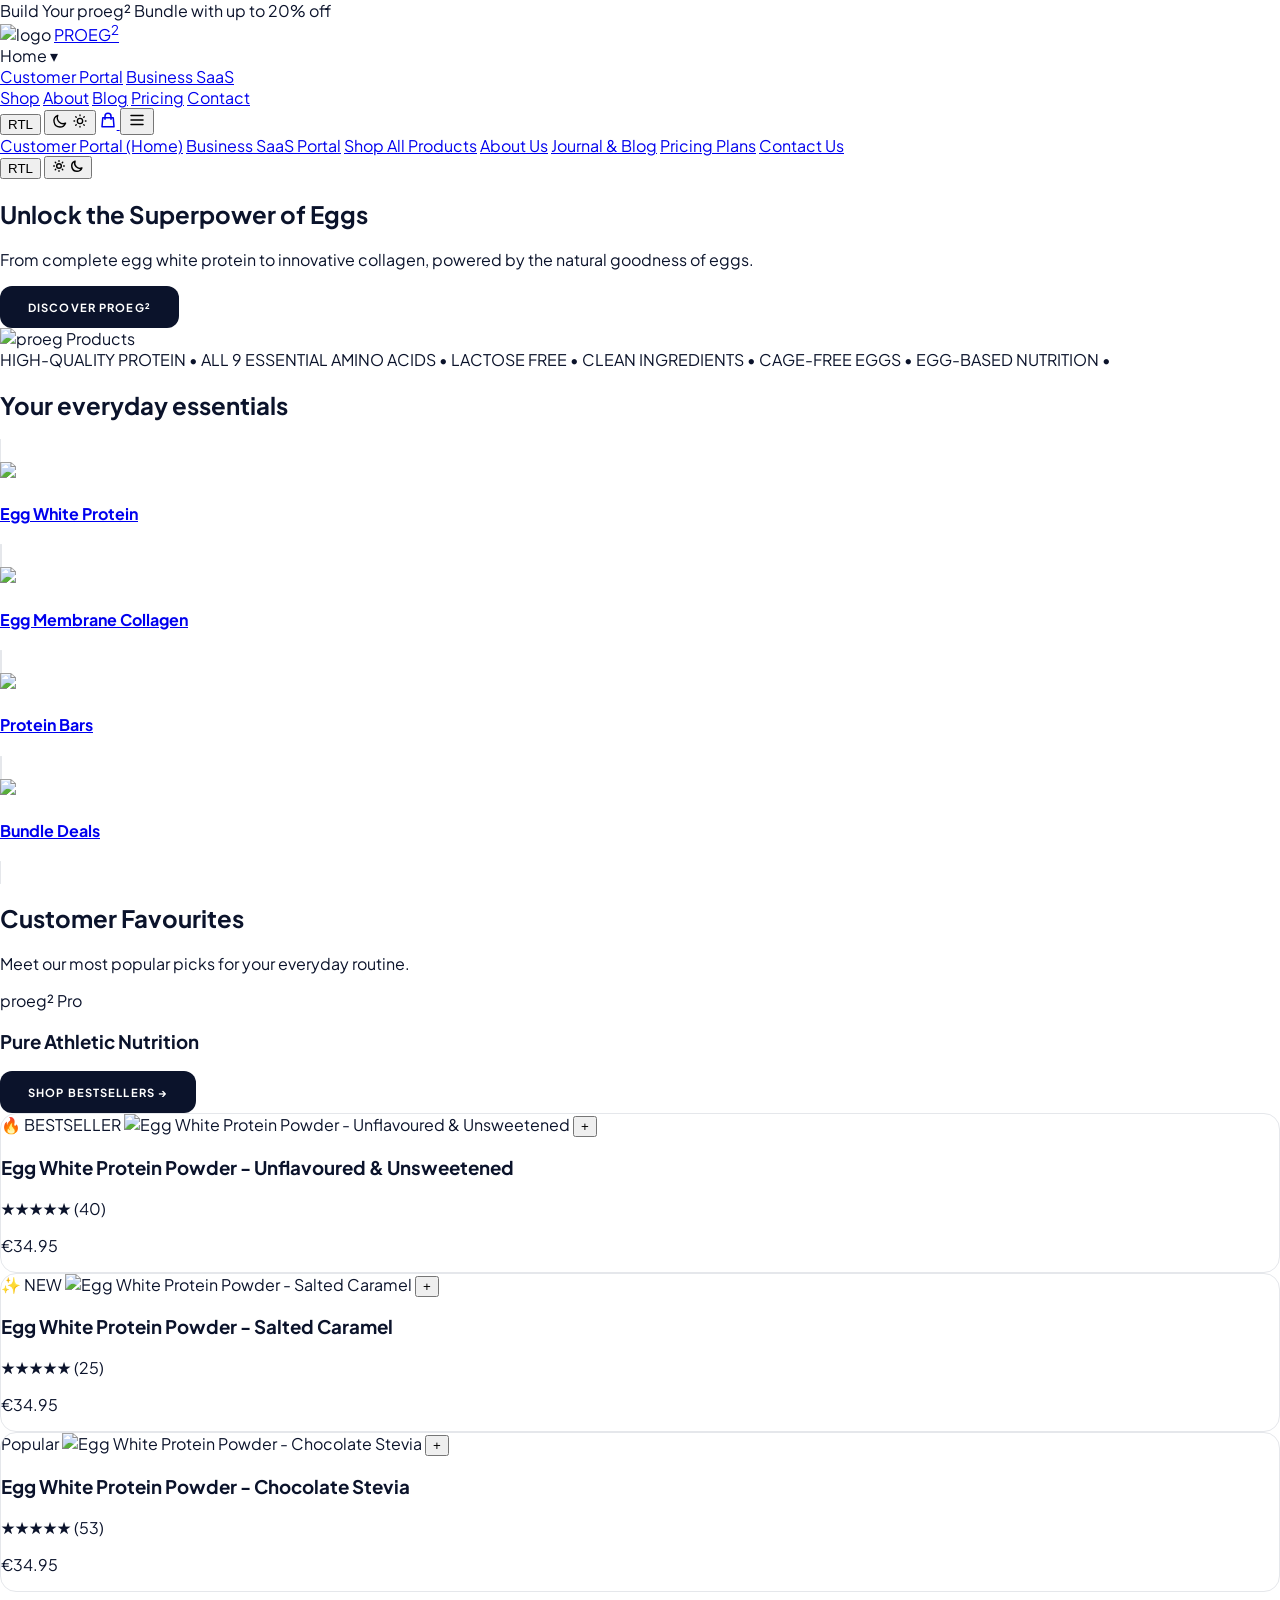
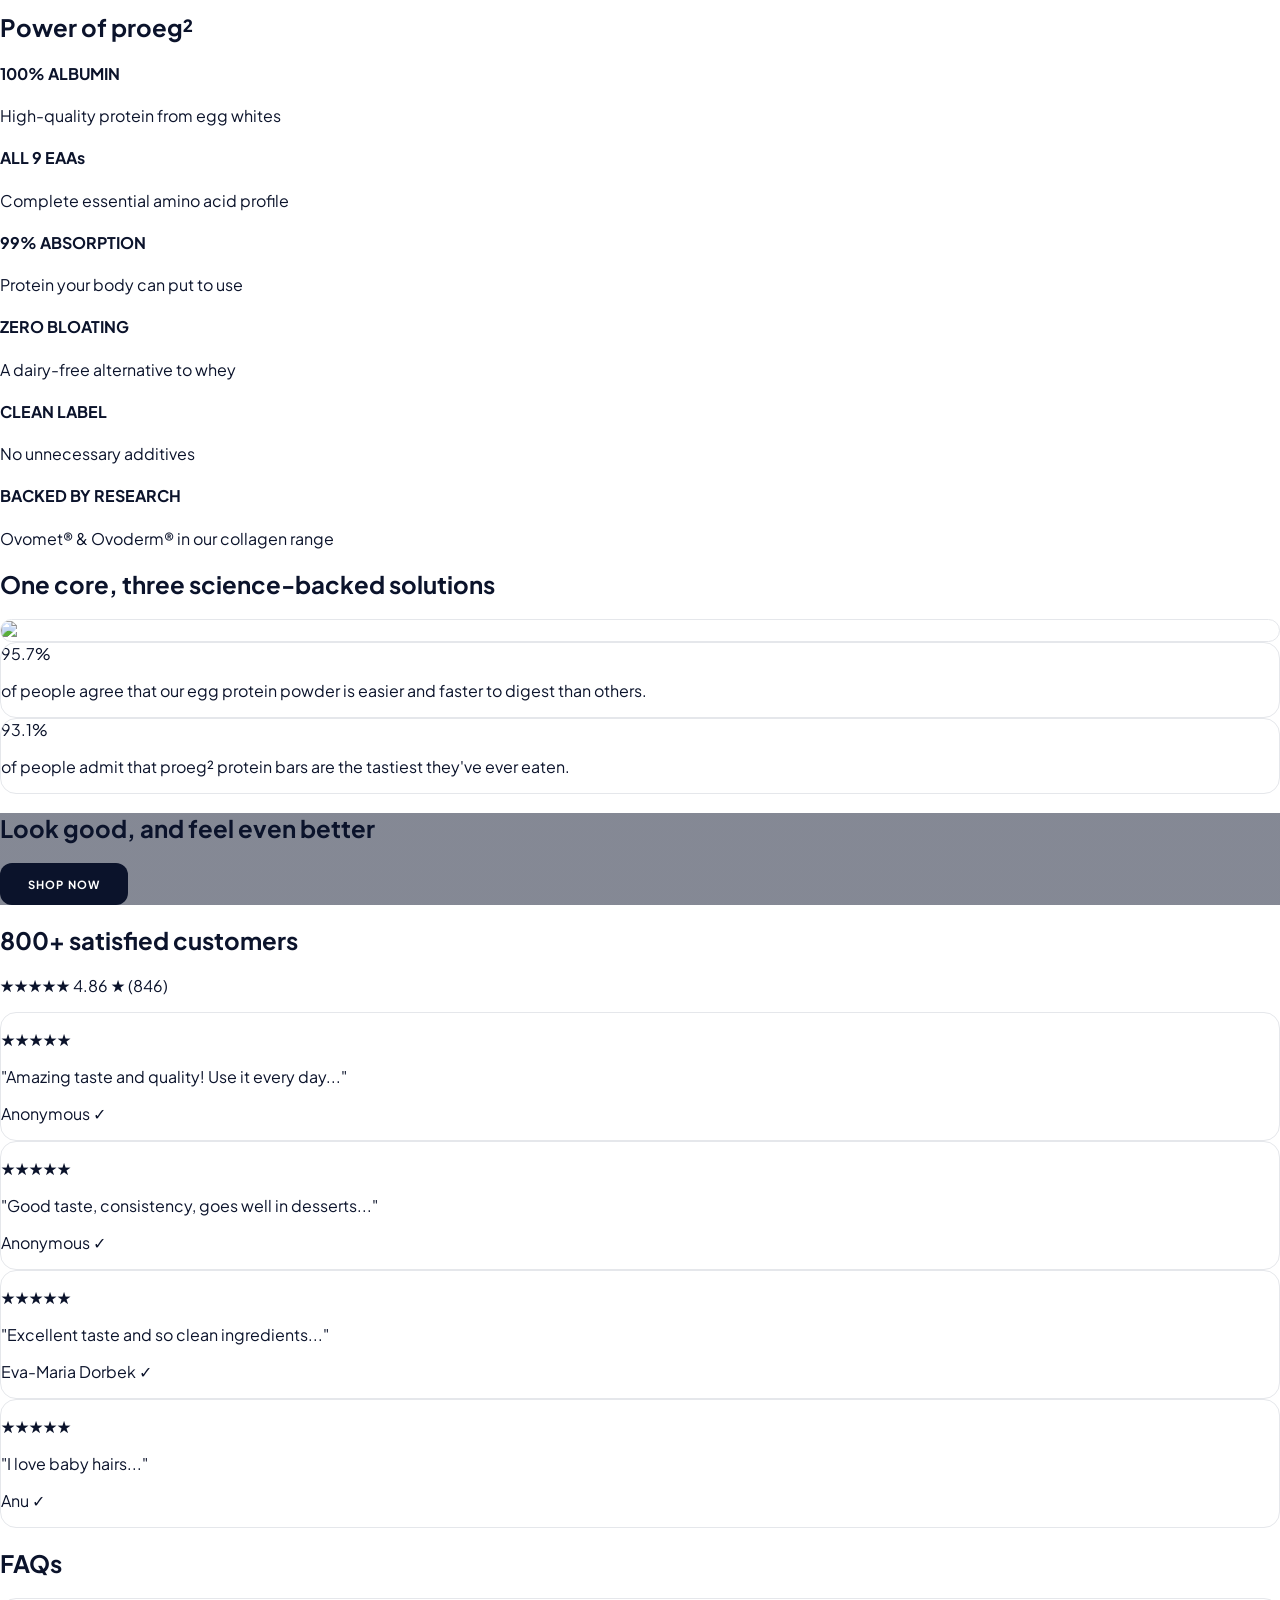
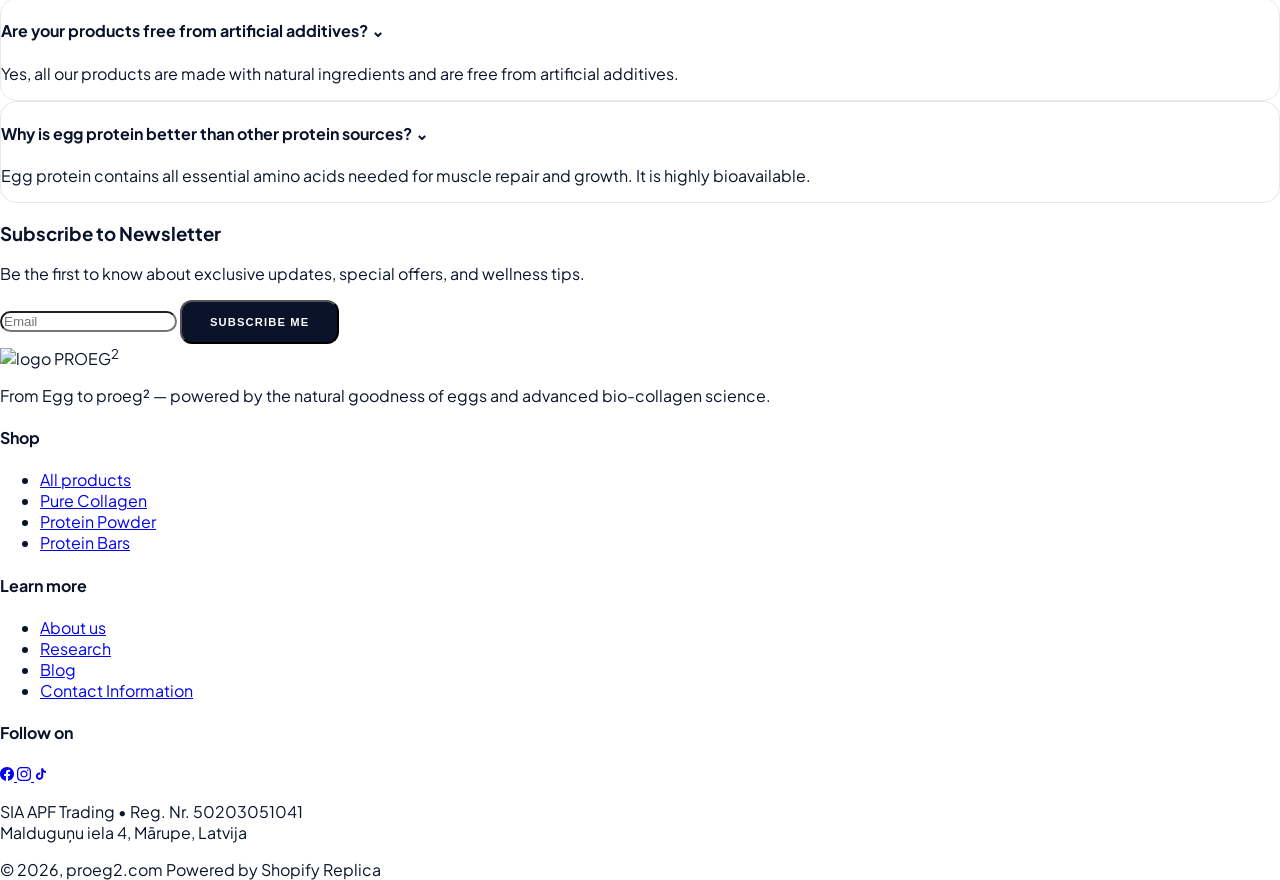
==== index.html @ e69da28b "first commit" ====
<!DOCTYPE html>
<html lang="en">
<head>
  <meta charset="UTF-8">
  <meta name="viewport" content="width=device-width, initial-scale=1.0">
  <title>Egg Membrane Collagen, Egg White Protein – PROEG2.com</title>
  <link rel="shortcut icon" href="https://encrypted-tbn0.gstatic.com/images?q=tbn:ANd9GcRHrYv7bQadLSGQkjXOU1Zk5vYmwK1VUJNSmIiHhdRuMA&s=10" type="image/x-icon">
  <script src="https://cdn.tailwindcss.com"></script>
  <script>tailwind.config = { darkMode: 'class' }</script>
  <link rel="stylesheet" href="css/style.css">
</head>
<body class="pt-[115px]">
  <script src="js/db.js"></script>
  <script src="js/layout.js"></script>

  <!-- Section 1: Hero Banner -->
  <section class="bg-[#FDF6F0] dark:bg-[#111827] py-40 px-6 border-b border-slate-200 dark:border-slate-800 bg-[url('./banner.webp')] bg-cover bg-center bg-no-repeat rounded-2xl shadow-lg my-4 mx-4">
    <div class="max-w-7xl mx-auto grid grid-cols-1 lg:grid-cols-12 gap-12 items-center">
      <div class="lg:col-span-6 space-y-6 text-left backdrop-blur-xl bg-white/40 dark:bg-black/80 border border-white/20 dark:border-white/10 p-8 rounded-2xl shadow-2xl">
  <h1 class="text-4xl sm:text-6xl font-black uppercase tracking-tight text-[#0B132B] dark:text-white leading-[1.05]">Unlock the Superpower of Eggs</h1>
  <p class="text-slate-700 dark:text-slate-300 text-sm sm:text-base uppercase tracking-wider">From complete egg white protein to innovative collagen, powered by the natural goodness of eggs.</p>
  <div><a href="products.html" class="proeg-btn">Discover PROEG²</a></div>
</div>
      <div class="lg:col-span-6 flex justify-center">
        <div class="relative w-full max-w-lg aspect-[4/3] bg-gradient-to-tr from-blue-100 to-indigo-50 dark:from-slate-800 dark:to-slate-900 rounded-2xl flex items-center justify-center p-6 shadow-inner">
          <img src="https://images.prismic.io/super-coffee/7920a6ad-6b7e-43cd-9b98-712ddd0dc2cd_sc-coffee-with-protein.jpg?auto=compress,format" alt="proeg Products" class="w-full h-full object-contain drop-shadow-2xl rounded-xl">
        </div>
      </div>
    </div>
  </section>

  <!-- Section 2: Marquee Ticker -->
  <div class="bg-[#0B132B] text-white py-3 overflow-hidden whitespace-nowrap text-[0.65rem] font-extrabold uppercase tracking-[0.2em] border-y border-slate-800">
    <div class="inline-block animate-marquee">
      HIGH-QUALITY PROTEIN &bull; ALL 9 ESSENTIAL AMINO ACIDS &bull; LACTOSE FREE &bull; CLEAN INGREDIENTS &bull; CAGE-FREE EGGS &bull; EGG-BASED NUTRITION &bull;
    </div>
  </div>

  <!-- Section 3: Everyday Essentials Categories -->
 <section class="py-20 px-6 max-w-7xl mx-auto">
  <h2 class="text-3xl font-black uppercase tracking-tight text-[#0B132B] dark:text-white mb-10 text-center sm:text-left">Your everyday essentials</h2>
  <div class="grid grid-cols-2 md:grid-cols-4 gap-6">
    <!-- Filter by Goal: Muscle Health -->
    <a href="products.html?goal=Muscle%20Health" class="group proeg-card p-6 text-center space-y-4">
      <div class="aspect-square bg-slate-50 dark:bg-slate-900 flex items-center justify-center overflow-hidden rounded-xl"><img src="https://images.pexels.com/photos/16848573/pexels-photo-16848573.jpeg" class="w-full h-full object-cover rounded-xl group-hover:scale-105 transition-transform"></div>
      <h4 class="font-bold text-xs uppercase text-[#0B132B] dark:text-white">Egg White Protein</h4>
    </a>
    
    <!-- Filter by Goal: Joint Support -->
    <a href="products.html?goal=Joint%20Support" class="group proeg-card p-6 text-center space-y-4">
      <div class="aspect-square bg-slate-50 dark:bg-slate-900 flex items-center justify-center overflow-hidden rounded-xl"><img src="https://images.pexels.com/photos/14832252/pexels-photo-14832252.jpeg" class="w-full h-full object-cover rounded-xl group-hover:scale-105 transition-transform"></div>
      <h4 class="font-bold text-xs uppercase text-[#0B132B] dark:text-white">Egg Membrane Collagen</h4>
    </a>
    
    <!-- Filter by Goal: Snacking -->
    <a href="products.html?goal=Snacking" class="group proeg-card p-6 text-center space-y-4">
      <div class="aspect-square bg-slate-50 dark:bg-slate-900 flex items-center justify-center overflow-hidden rounded-xl"><img src="https://images.pexels.com/photos/6208140/pexels-photo-6208140.jpeg" class="w-full h-full object-cover rounded-xl group-hover:scale-105 transition-transform"></div>
      <h4 class="font-bold text-xs uppercase text-[#0B132B] dark:text-white">Protein Bars</h4>
    </a>
    
    <!-- Filter by Category or Bundle -->
    <a href="products.html?goal=Starter%20Kit" class="group proeg-card p-6 text-center space-y-4">
      <div class="aspect-square bg-slate-50 dark:bg-slate-900 flex items-center justify-center overflow-hidden rounded-xl"><img src="https://media.istockphoto.com/id/1473241223/photo/set-of-protein-bar-shake-and-powder.jpg?s=612x612&w=0&k=20&c=qjbICz2SGQsIj_qTBU_Fx8Vcv3Jej9tPJ6ze2FSiCrc=" class="w-full h-full object-cover rounded-xl group-hover:scale-105 transition-transform"></div>
      <h4 class="font-bold text-xs uppercase text-[#0B132B] dark:text-white">Bundle Deals</h4>
    </a>
  </div>
</section>

  <!-- Section 4: Customer Favourites Bestsellers Grid -->
  <section class="py-16 px-6 max-w-7xl mx-auto">
    <div class="text-center space-y-2 mb-10">
      <h2 class="text-3xl sm:text-4xl font-black uppercase text-[#0B132B] dark:text-white">Customer Favourites</h2>
      <p class="text-xs uppercase tracking-widest text-slate-500">Meet our most popular picks for your everyday routine.</p>
    </div>
    <div class="grid grid-cols-1 lg:grid-cols-4 gap-6 items-center">
      <div class="relative bg-[#1C2541] text-white p-8 h-full flex flex-col justify-between overflow-hidden min-h-[400px] rounded-2xl shadow-lg">
        <div class="absolute inset-0 opacity-40 bg-cover bg-center rounded-2xl" style="background-image: url('https://images.unsplash.com/photo-1534438327276-14e5300c3a48?auto=format&fit=crop&q=80&w=800');"></div>
        <div class="relative z-10 space-y-4">
          <span class="text-xs font-bold uppercase tracking-widest text-[#E63946]">proeg² Pro</span>
          <h3 class="text-2xl font-black uppercase">Pure Athletic Nutrition</h3>
        </div>
        <div class="relative z-10 pt-8"><a href="products.html" class="proeg-btn bg-white text-[#0B132B]">Shop Bestsellers →</a></div>
      </div>
      <div class="lg:col-span-3 grid grid-cols-1 sm:grid-cols-3 gap-6" id="homeProductsGrid"></div>
    </div>
  </section>

  <!-- Section 5: Power of proeg² Core Benefits -->
  <section class="bg-[#0B132B] text-white py-24 px-6 text-center">
    <div class="max-w-6xl mx-auto space-y-16">
      <h2 class="text-3xl sm:text-5xl font-black uppercase tracking-tight">Power of proeg&sup2;</h2>
      <div class="grid grid-cols-1 md:grid-cols-3 gap-12 text-center text-xs uppercase tracking-wider">
        <div class="space-y-3"><h4 class="font-bold text-sm text-[#E63946]">100% ALBUMIN</h4><p class="text-slate-400">High-quality protein from egg whites</p></div>
        <div class="space-y-3"><h4 class="font-bold text-sm text-[#E63946]">ALL 9 EAAs</h4><p class="text-slate-400">Complete essential amino acid profile</p></div>
        <div class="space-y-3"><h4 class="font-bold text-sm text-[#E63946]">99% ABSORPTION</h4><p class="text-slate-400">Protein your body can put to use</p></div>
        <div class="space-y-3"><h4 class="font-bold text-sm text-[#E63946]">ZERO BLOATING</h4><p class="text-slate-400">A dairy-free alternative to whey</p></div>
        <div class="space-y-3"><h4 class="font-bold text-sm text-[#E63946]">CLEAN LABEL</h4><p class="text-slate-400">No unnecessary additives</p></div>
        <div class="space-y-3"><h4 class="font-bold text-sm text-[#E63946]">BACKED BY RESEARCH</h4><p class="text-slate-400">Ovomet® & Ovoderm® in our collagen range</p></div>
      </div>
    </div>
  </section>

  <!-- Section 6: Science-Backed Solutions Grid -->
  <section class="py-20 px-6 max-w-7xl mx-auto">
    <h2 class="text-3xl font-black uppercase text-[#0B132B] dark:text-white mb-12 text-center">One core, three science-backed solutions</h2>
    <div class="grid grid-cols-1 md:grid-cols-2 lg:grid-cols-3 gap-6">
      <div class="proeg-card p-8 flex flex-col justify-between aspect-square rounded-2xl"><img src="https://images.unsplash.com/photo-1531545514256-b1400bc00f31?auto=format&fit=crop&q=80&w=600" class="w-full h-full object-cover rounded-xl"></div>
      <div class="proeg-card p-8 flex flex-col justify-center space-y-4 aspect-square rounded-2xl"><span class="text-4xl sm:text-5xl font-black text-[#0B132B] dark:text-white">95.7%</span><p class="text-xs uppercase font-bold text-slate-600 dark:text-slate-300">of people agree that our egg protein powder is easier and faster to digest than others.</p></div>
      <div class="proeg-card p-8 flex flex-col justify-center space-y-4 aspect-square rounded-2xl"><span class="text-4xl sm:text-5xl font-black text-[#0B132B] dark:text-white">93.1%</span><p class="text-xs uppercase font-bold text-slate-600 dark:text-slate-300">of people admit that proeg² protein bars are the tastiest they've ever eaten.</p></div>
    </div>
  </section>

  <!-- Section 7: Lifestyle Banner -->
  <section class="relative py-32 px-6 text-center bg-cover bg-center text-white" style="background-image: linear-gradient(rgba(11,19,43,0.5), rgba(11,19,43,0.5)), url('https://images.unsplash.com/photo-1517838277536-f5f99be501cd?auto=format&fit=crop&q=80&w=1920');">
    <div class="max-w-3xl mx-auto space-y-6 relative z-10">
      <h2 class="text-4xl sm:text-6xl font-black uppercase tracking-tight">Look good, and feel even better</h2>
      <div><a href="products.html" class="proeg-btn bg-white text-[#0B132B]">Shop now</a></div>
    </div>
  </section>

  <!-- Section 8: Customer Reviews Carousel -->
  <section class="py-20 px-6 max-w-7xl mx-auto text-center space-y-8">
    <div class="space-y-2">
      <h2 class="text-3xl font-black uppercase text-[#0B132B] dark:text-white">800+ satisfied customers</h2>
      <p class="text-amber-500 font-bold text-sm">★★★★★ <span class="text-slate-700 dark:text-slate-300 text-xs font-bold">4.86 ★ (846)</span></p>
    </div>
    <div class="grid grid-cols-1 sm:grid-cols-4 gap-6 text-left">
      <div class="proeg-card p-6 space-y-3 rounded-2xl"><p class="text-amber-500 text-xs">★★★★★</p><p class="text-xs uppercase font-bold text-slate-800 dark:text-slate-200">"Amazing taste and quality! Use it every day..."</p><p class="text-[0.6rem] font-bold text-slate-500 uppercase">Anonymous ✓</p></div>
      <div class="proeg-card p-6 space-y-3 rounded-2xl"><p class="text-amber-500 text-xs">★★★★★</p><p class="text-xs uppercase font-bold text-slate-800 dark:text-slate-200">"Good taste, consistency, goes well in desserts..."</p><p class="text-[0.6rem] font-bold text-slate-500 uppercase">Anonymous ✓</p></div>
      <div class="proeg-card p-6 space-y-3 rounded-2xl"><p class="text-amber-500 text-xs">★★★★★</p><p class="text-xs uppercase font-bold text-slate-800 dark:text-slate-200">"Excellent taste and so clean ingredients..."</p><p class="text-[0.6rem] font-bold text-slate-500 uppercase">Eva-Maria Dorbek ✓</p></div>
      <div class="proeg-card p-6 space-y-3 rounded-2xl"><p class="text-amber-500 text-xs">★★★★★</p><p class="text-xs uppercase font-bold text-slate-800 dark:text-slate-200">"I love baby hairs..."</p><p class="text-[0.6rem] font-bold text-slate-500 uppercase">Anu ✓</p></div>
    </div>
  </section>

  <!-- Section 9: FAQ Accordion -->
  <section class="py-20 px-6 max-w-4xl mx-auto">
    <h2 class="text-4xl font-black uppercase text-center text-[#0B132B] dark:text-white mb-12">FAQs</h2>
    <div class="space-y-4">
      <div class="proeg-card p-6 cursor-pointer rounded-2xl" onclick="this.querySelector('.ans').classList.toggle('hidden')">
        <h4 class="font-bold text-sm uppercase flex justify-between text-[#0B132B] dark:text-white">Are your products free from artificial additives? <span>⌄</span></h4>
        <p class="ans hidden text-xs text-slate-600 dark:text-slate-300 mt-3 leading-relaxed">Yes, all our products are made with natural ingredients and are free from artificial additives.</p>
      </div>
      <div class="proeg-card p-6 cursor-pointer rounded-2xl" onclick="this.querySelector('.ans').classList.toggle('hidden')">
        <h4 class="font-bold text-sm uppercase flex justify-between text-[#0B132B] dark:text-white">Why is egg protein better than other protein sources? <span>⌄</span></h4>
        <p class="ans hidden text-xs text-slate-600 dark:text-slate-300 mt-3 leading-relaxed">Egg protein contains all essential amino acids needed for muscle repair and growth. It is highly bioavailable.</p>
      </div>
    </div>
  </section>

  <!-- Section 10: Newsletter -->
  <section class="bg-[#FDF6F0] dark:bg-slate-900 py-16 px-6 text-center border-t border-slate-200 dark:border-slate-800">
    <div class="max-w-xl mx-auto space-y-4">
      <h3 class="text-2xl font-black uppercase text-[#0B132B] dark:text-white">Subscribe to Newsletter</h3>
      <p class="text-xs uppercase tracking-wider text-slate-600 dark:text-slate-300">Be the first to know about exclusive updates, special offers, and wellness tips.</p>
      <form onsubmit="event.preventDefault(); alert('Subscribed successfully!');" class="flex gap-2 pt-2">
        <input type="email" placeholder="Email" required class="flex-1 p-3.5 border border-slate-300 dark:border-slate-700 text-xs uppercase bg-white dark:bg-slate-800 text-slate-900 dark:text-white outline-none rounded-xl">
        <button type="submit" class="proeg-btn">Subscribe me</button>
      </form>
    </div>
  </section>

  <script>
    document.addEventListener('DOMContentLoaded', () => {
      const grid = document.getElementById('homeProductsGrid');
      if (grid && window.proegDB) {
        grid.innerHTML = proegDB.products.slice(0, 3).map(p => `
          <div class="proeg-card p-6 flex flex-col justify-between space-y-4 shadow-sm hover:shadow-md transition-all rounded-2xl">
            <div class="aspect-square bg-slate-50 dark:bg-slate-900 overflow-hidden relative rounded-xl">
              <span class="absolute top-2 left-2 bg-[#0B132B] text-white text-[0.5rem] font-bold uppercase px-2.5 py-1 rounded-md">${p.badge}</span>
              <img src="${p.image}" alt="${p.name}" class="w-full h-full object-cover rounded-xl">
              <button onclick="proegDB.addToCart('${p.id}');" class="absolute bottom-2 right-2 w-8 h-8 bg-white dark:bg-slate-800 text-slate-900 dark:text-white border border-slate-300 dark:border-slate-700 rounded-full flex items-center justify-center font-bold text-sm shadow hover:bg-[#0B132B] hover:text-white transition-all">+</button>
            </div>
            <div class="space-y-1">
              <h3 class="font-bold text-xs uppercase text-[#0B132B] dark:text-white">${p.name}</h3>
              <p class="text-amber-500 text-xs">★★★★★ <span class="text-slate-500 text-[0.65rem]">(${p.reviews})</span></p>
              <p class="font-black text-sm pt-1 text-[#0B132B] dark:text-white">&euro;${p.price.toFixed(2)}</p>
            </div>
          </div>
        `).join('');
      }
    });
  </script>
</body>
</html>
---- css/style.css ----
@import url('https://fonts.googleapis.com/css2?family=Plus+Jakarta+Sans:wght@400;500;600;700;800&display=swap');

:root {
  --proeg-navy: #0B132B;
  --proeg-accent-red: #E63946;
  --proeg-bg: #FFFFFF;
}

body {
  font-family: 'Plus Jakarta Sans', sans-serif;
  background-color: var(--proeg-bg);
  color: var(--proeg-navy);
  margin: 0;
  padding: 0;
}

.dark body {
  background-color: #080C14;
  color: #F8F9FA;
}

@keyframes marquee {
  0% { transform: translateX(0%); }
  100% { transform: translateX(-50%); }
}

.animate-marquee {
  display: inline-block;
  white-space: nowrap;
  animation: marquee 30s linear infinite;
}

.proeg-card {
  background: #FFFFFF;
  border: 1px solid #E5E7EB;
  transition: all 0.3s ease;
  border-radius: 1rem;
  overflow: hidden;
}

.dark .proeg-card {
  background: #111827;
  border-color: #1F2937;
  color: #F8F9FA;
}

.proeg-card:hover {
  border-color: #0B132B;
  box-shadow: 0 12px 30px rgba(11, 19, 43, 0.08);
  transform: translateY(-2px);
}

.proeg-btn {
  display: inline-block;
  padding: 14px 28px;
  background: #0B132B;
  color: #FFFFFF;
  font-weight: 700;
  text-transform: uppercase;
  letter-spacing: 0.1em;
  font-size: 0.7rem;
  border-radius: 0.75rem;
  transition: all 0.3s ease;
  text-align: center;
  text-decoration: none;
}

.dark .proeg-btn {
  background: #FFFFFF;
  color: #0B132B;
}

.proeg-btn:hover {
  background: #E63946;
  color: #FFFFFF;
}

input, select, textarea {
  border-radius: 0.75rem !important;
}
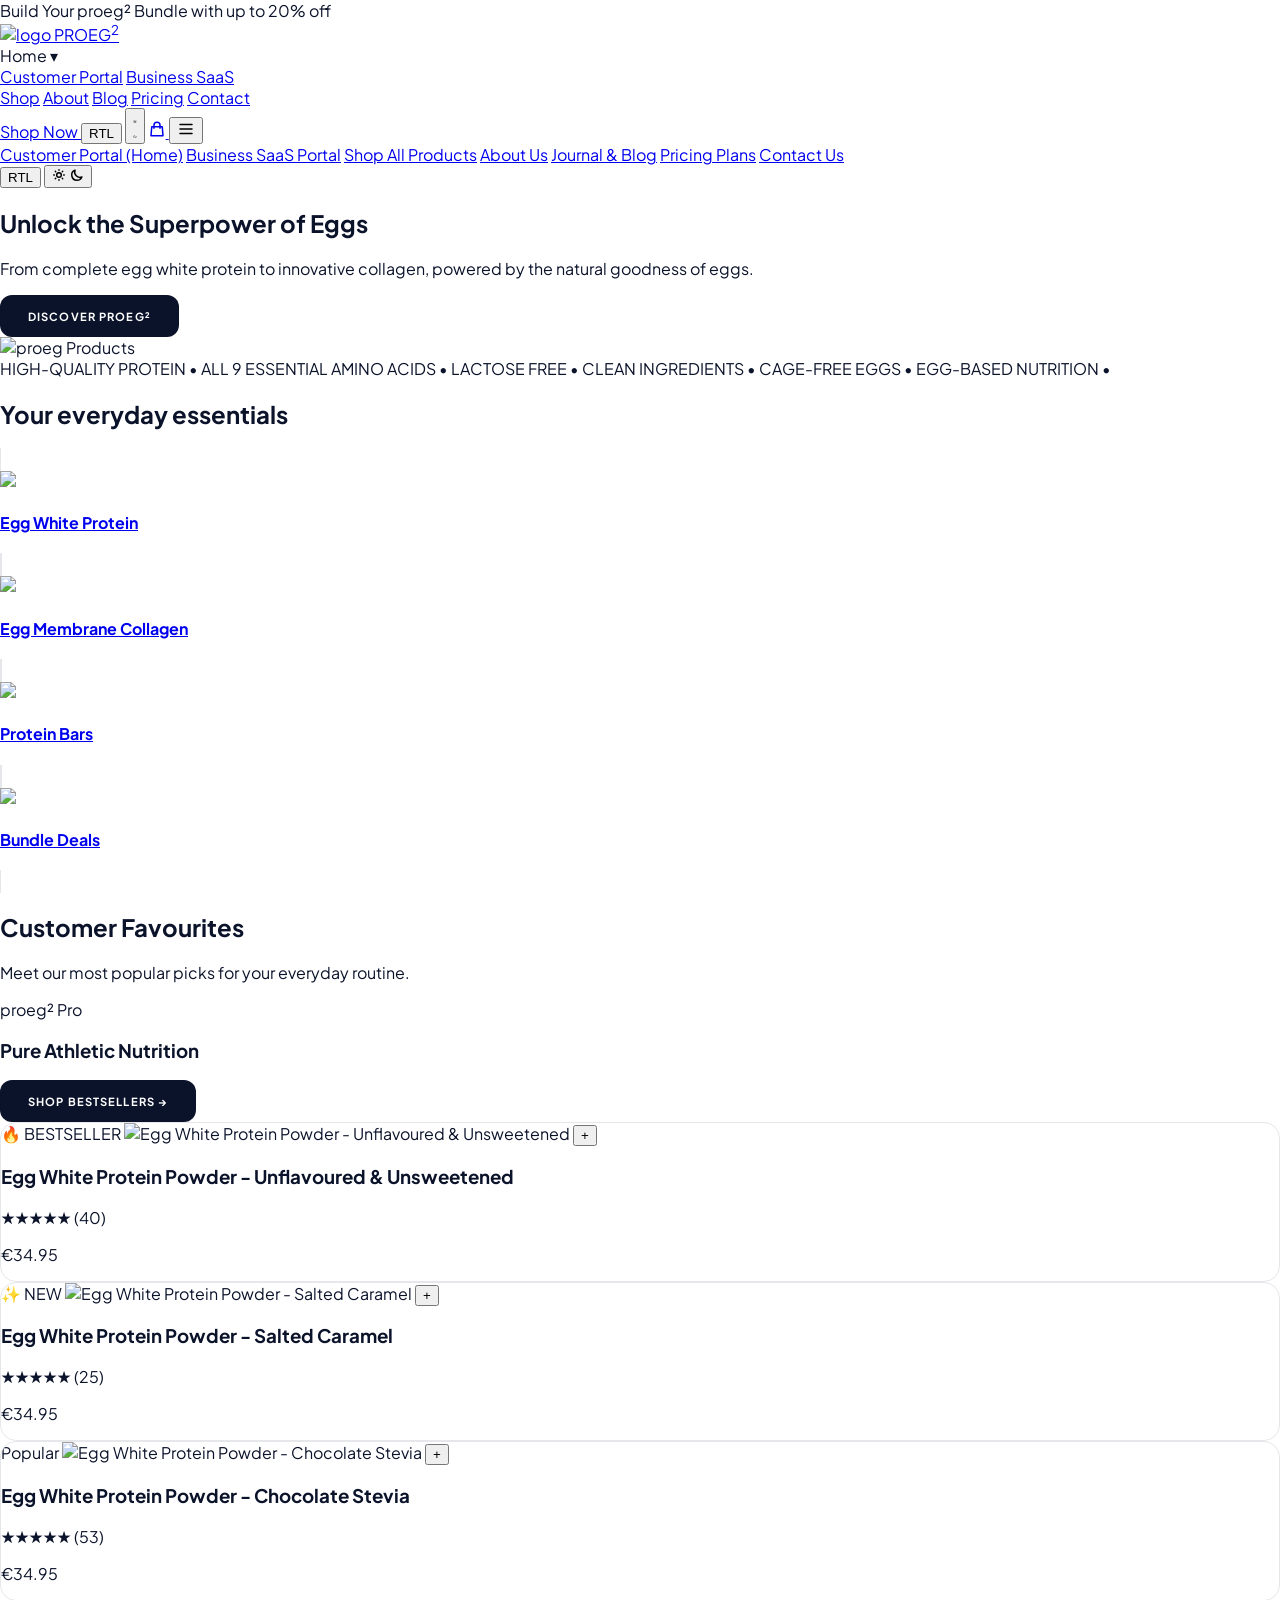
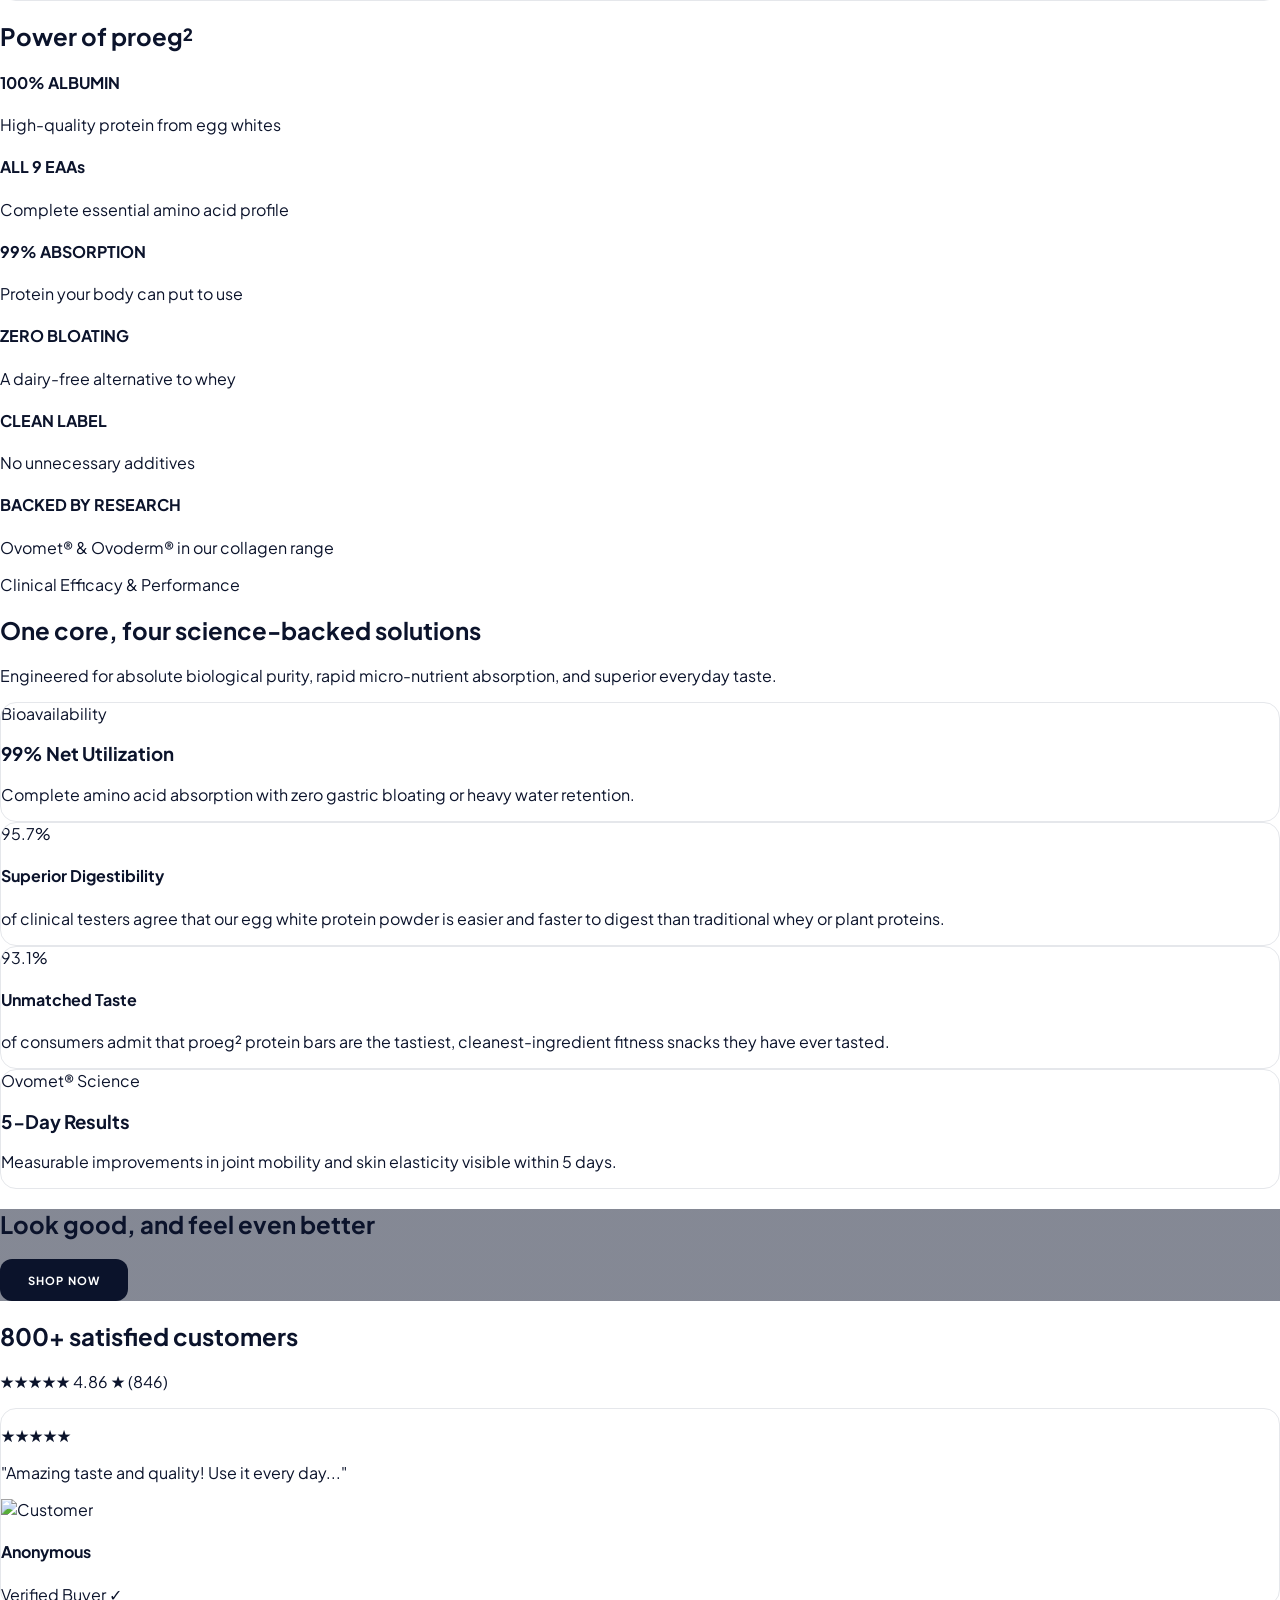
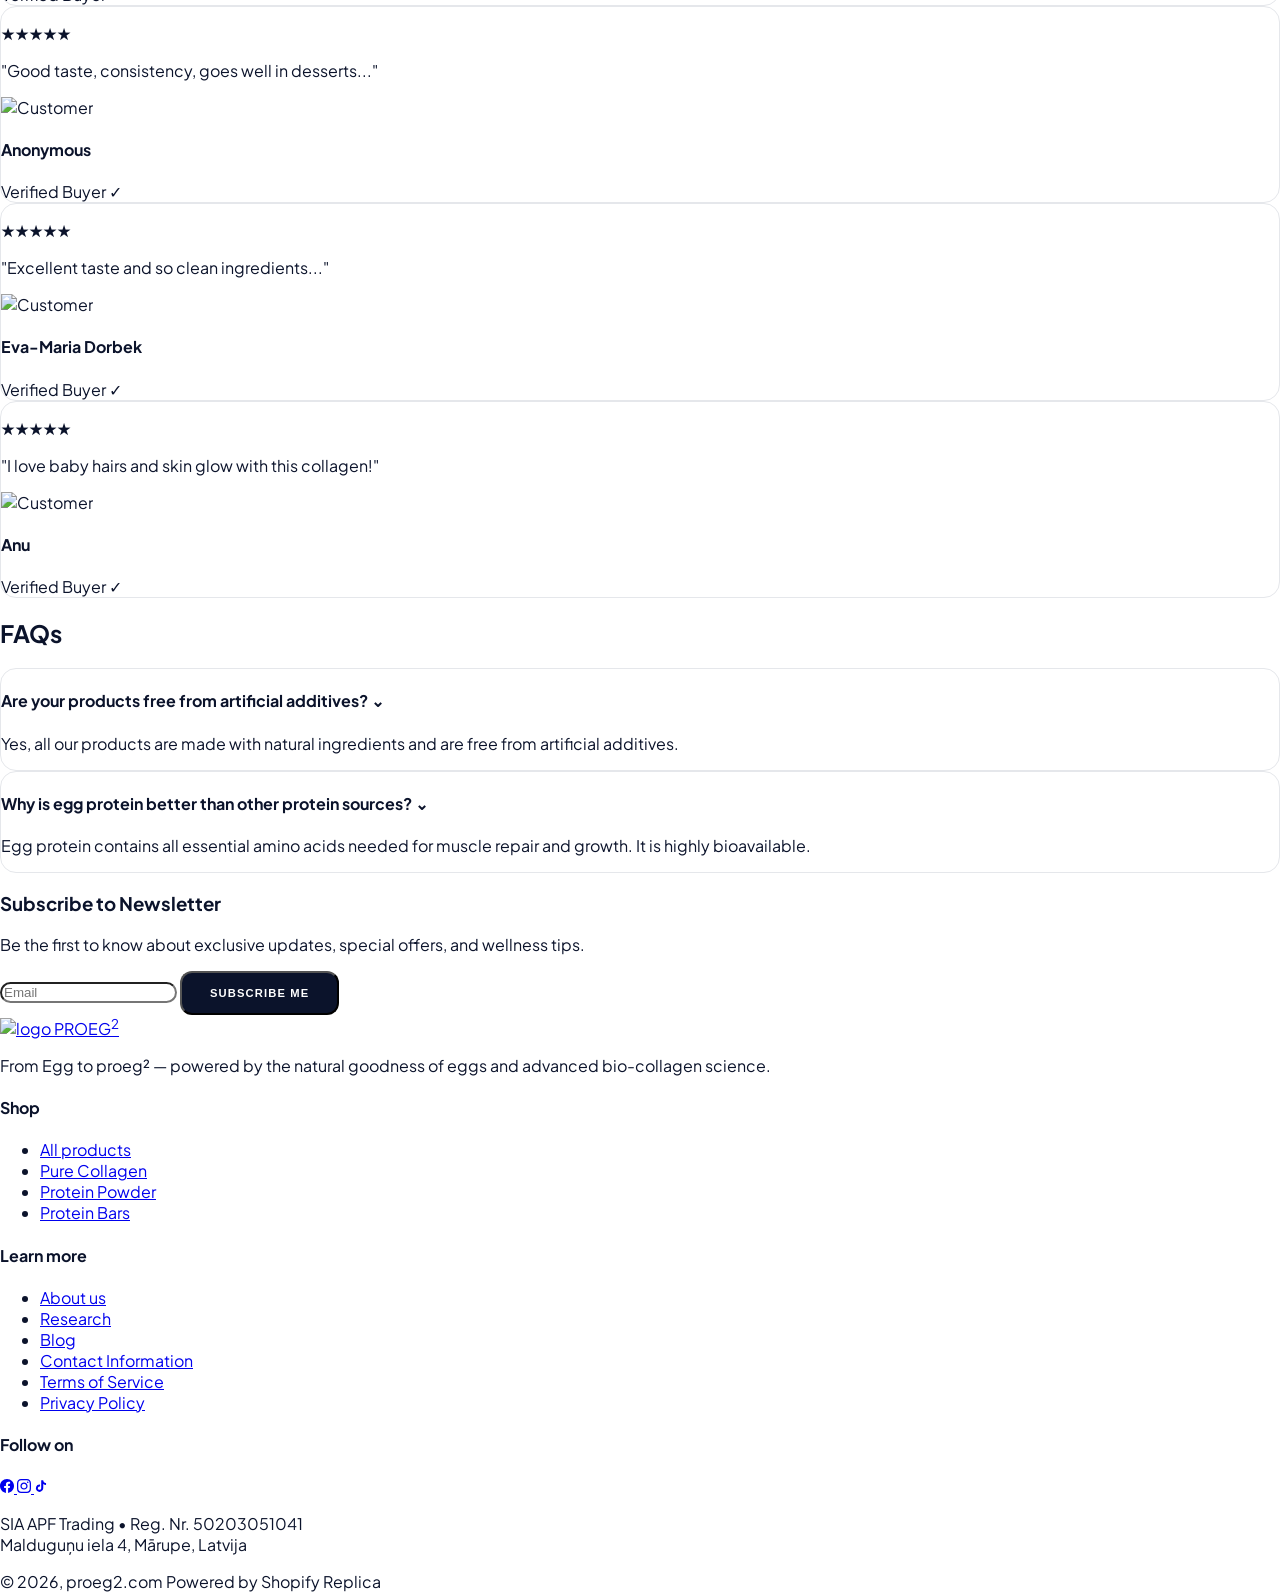
==== commit bed8b23e: "first commit" ====
--- a/index.html
+++ b/index.html
@@ -14,16 +14,16 @@
   <script src="js/layout.js"></script>
 
   <!-- Section 1: Hero Banner -->
-  <section class="bg-[#FDF6F0] dark:bg-[#111827] py-40 px-6 border-b border-slate-200 dark:border-slate-800 bg-[url('./banner.webp')] bg-cover bg-center bg-no-repeat rounded-2xl shadow-lg my-4 mx-4">
+  <section class="bg-[#FDF6F0] dark:bg-[#111827] py-40 px-6 border-b border-slate-200 dark:border-slate-800 bg-[url('https://images.unsplash.com/photo-1633509817627-5a29634475af?q=80&w=1159&auto=format&fit=crop&ixlib=rb-4.1.0&ixid=NHwxMjA3fDA%3D')] bg-cover bg-center bg-no-repeat rounded-2xl shadow-lg my-4 mx-4">
     <div class="max-w-7xl mx-auto grid grid-cols-1 lg:grid-cols-12 gap-12 items-center">
       <div class="lg:col-span-6 space-y-6 text-left backdrop-blur-xl bg-white/40 dark:bg-black/80 border border-white/20 dark:border-white/10 p-8 rounded-2xl shadow-2xl">
-  <h1 class="text-4xl sm:text-6xl font-black uppercase tracking-tight text-[#0B132B] dark:text-white leading-[1.05]">Unlock the Superpower of Eggs</h1>
-  <p class="text-slate-700 dark:text-slate-300 text-sm sm:text-base uppercase tracking-wider">From complete egg white protein to innovative collagen, powered by the natural goodness of eggs.</p>
-  <div><a href="products.html" class="proeg-btn">Discover PROEG²</a></div>
-</div>
+        <h1 class="text-2xl lg:text-4xl sm:text-2xl font-black uppercase tracking-tight text-[#0B132B] dark:text-white leading-[1.05]">Unlock the Superpower of Eggs</h1>
+        <p class="text-slate-700 dark:text-slate-300 text-sm sm:text-base uppercase tracking-wider">From complete egg white protein to innovative collagen, powered by the natural goodness of eggs.</p>
+        <div><a href="products.html" class="proeg-btn">Discover PROEG²</a></div>
+      </div>
       <div class="lg:col-span-6 flex justify-center">
-        <div class="relative w-full max-w-lg aspect-[4/3] bg-gradient-to-tr from-blue-100 to-indigo-50 dark:from-slate-800 dark:to-slate-900 rounded-2xl flex items-center justify-center p-6 shadow-inner">
-          <img src="https://images.prismic.io/super-coffee/7920a6ad-6b7e-43cd-9b98-712ddd0dc2cd_sc-coffee-with-protein.jpg?auto=compress,format" alt="proeg Products" class="w-full h-full object-contain drop-shadow-2xl rounded-xl">
+        <div class="relative w-full max-w-lg aspect-[4/3] bg-gradient-to-tr from-blue-950 to-indigo-50 dark:from-slate-600 dark:to-slate-900 rounded-2xl flex items-center justify-center p-6 shadow-inner">
+          <img src="https://images.prismic.io/super-coffee/7920a6ad-6b7e-43cd-9b98-712ddd0dc2cd_sc-coffee-with-protein.jpg?auto=compress,format" alt="proeg Products" class="w-full h-full object-contain drop-shadow-2xl rounded-2xl">
         </div>
       </div>
     </div>
@@ -37,34 +37,27 @@
   </div>
 
   <!-- Section 3: Everyday Essentials Categories -->
- <section class="py-20 px-6 max-w-7xl mx-auto">
-  <h2 class="text-3xl font-black uppercase tracking-tight text-[#0B132B] dark:text-white mb-10 text-center sm:text-left">Your everyday essentials</h2>
-  <div class="grid grid-cols-2 md:grid-cols-4 gap-6">
-    <!-- Filter by Goal: Muscle Health -->
-    <a href="products.html?goal=Muscle%20Health" class="group proeg-card p-6 text-center space-y-4">
-      <div class="aspect-square bg-slate-50 dark:bg-slate-900 flex items-center justify-center overflow-hidden rounded-xl"><img src="https://images.pexels.com/photos/16848573/pexels-photo-16848573.jpeg" class="w-full h-full object-cover rounded-xl group-hover:scale-105 transition-transform"></div>
-      <h4 class="font-bold text-xs uppercase text-[#0B132B] dark:text-white">Egg White Protein</h4>
-    </a>
-    
-    <!-- Filter by Goal: Joint Support -->
-    <a href="products.html?goal=Joint%20Support" class="group proeg-card p-6 text-center space-y-4">
-      <div class="aspect-square bg-slate-50 dark:bg-slate-900 flex items-center justify-center overflow-hidden rounded-xl"><img src="https://images.pexels.com/photos/14832252/pexels-photo-14832252.jpeg" class="w-full h-full object-cover rounded-xl group-hover:scale-105 transition-transform"></div>
-      <h4 class="font-bold text-xs uppercase text-[#0B132B] dark:text-white">Egg Membrane Collagen</h4>
-    </a>
-    
-    <!-- Filter by Goal: Snacking -->
-    <a href="products.html?goal=Snacking" class="group proeg-card p-6 text-center space-y-4">
-      <div class="aspect-square bg-slate-50 dark:bg-slate-900 flex items-center justify-center overflow-hidden rounded-xl"><img src="https://images.pexels.com/photos/6208140/pexels-photo-6208140.jpeg" class="w-full h-full object-cover rounded-xl group-hover:scale-105 transition-transform"></div>
-      <h4 class="font-bold text-xs uppercase text-[#0B132B] dark:text-white">Protein Bars</h4>
-    </a>
-    
-    <!-- Filter by Category or Bundle -->
-    <a href="products.html?goal=Starter%20Kit" class="group proeg-card p-6 text-center space-y-4">
-      <div class="aspect-square bg-slate-50 dark:bg-slate-900 flex items-center justify-center overflow-hidden rounded-xl"><img src="https://media.istockphoto.com/id/1473241223/photo/set-of-protein-bar-shake-and-powder.jpg?s=612x612&w=0&k=20&c=qjbICz2SGQsIj_qTBU_Fx8Vcv3Jej9tPJ6ze2FSiCrc=" class="w-full h-full object-cover rounded-xl group-hover:scale-105 transition-transform"></div>
-      <h4 class="font-bold text-xs uppercase text-[#0B132B] dark:text-white">Bundle Deals</h4>
-    </a>
-  </div>
-</section>
+  <section class="py-20 px-6 max-w-7xl mx-auto">
+    <h2 class="text-3xl font-black uppercase tracking-tight text-[#0B132B] dark:text-white mb-10 text-center sm:text-left">Your everyday essentials</h2>
+    <div class="grid grid-cols-2 md:grid-cols-4 gap-6">
+      <a href="products.html?goal=Muscle%20Health" class="group proeg-card p-6 text-center space-y-4">
+        <div class="aspect-square bg-slate-50 dark:bg-slate-900 flex items-center justify-center overflow-hidden rounded-xl"><img src="https://images.pexels.com/photos/16848573/pexels-photo-16848573.jpeg" class="w-full h-full object-cover rounded-xl group-hover:scale-105 transition-transform"></div>
+        <h4 class="font-bold text-xs uppercase text-[#0B132B] dark:text-white">Egg White Protein</h4>
+      </a>
+      <a href="products.html?goal=Joint%20Support" class="group proeg-card p-6 text-center space-y-4">
+        <div class="aspect-square bg-slate-50 dark:bg-slate-900 flex items-center justify-center overflow-hidden rounded-xl"><img src="https://images.pexels.com/photos/14832252/pexels-photo-14832252.jpeg" class="w-full h-full object-cover rounded-xl group-hover:scale-105 transition-transform"></div>
+        <h4 class="font-bold text-xs uppercase text-[#0B132B] dark:text-white">Egg Membrane Collagen</h4>
+      </a>
+      <a href="products.html?goal=Snacking" class="group proeg-card p-6 text-center space-y-4">
+        <div class="aspect-square bg-slate-50 dark:bg-slate-900 flex items-center justify-center overflow-hidden rounded-xl"><img src="https://images.pexels.com/photos/6208140/pexels-photo-6208140.jpeg" class="w-full h-full object-cover rounded-xl group-hover:scale-105 transition-transform"></div>
+        <h4 class="font-bold text-xs uppercase text-[#0B132B] dark:text-white">Protein Bars</h4>
+      </a>
+      <a href="products.html?goal=Starter%20Kit" class="group proeg-card p-6 text-center space-y-4">
+        <div class="aspect-square bg-slate-50 dark:bg-slate-900 flex items-center justify-center overflow-hidden rounded-xl"><img src="https://media.istockphoto.com/id/1473241223/photo/set-of-protein-bar-shake-and-powder.jpg?s=612x612&w=0&k=20&c=qjbICz2SGQsIj_qTBU_Fx8Vcv3Jej9tPJ6ze2FSiCrc=" class="w-full h-full object-cover rounded-xl group-hover:scale-105 transition-transform"></div>
+        <h4 class="font-bold text-xs uppercase text-[#0B132B] dark:text-white">Bundle Deals</h4>
+      </a>
+    </div>
+  </section>
 
   <!-- Section 4: Customer Favourites Bestsellers Grid -->
   <section class="py-16 px-6 max-w-7xl mx-auto">
@@ -102,11 +95,50 @@
 
   <!-- Section 6: Science-Backed Solutions Grid -->
   <section class="py-20 px-6 max-w-7xl mx-auto">
-    <h2 class="text-3xl font-black uppercase text-[#0B132B] dark:text-white mb-12 text-center">One core, three science-backed solutions</h2>
-    <div class="grid grid-cols-1 md:grid-cols-2 lg:grid-cols-3 gap-6">
-      <div class="proeg-card p-8 flex flex-col justify-between aspect-square rounded-2xl"><img src="https://images.unsplash.com/photo-1531545514256-b1400bc00f31?auto=format&fit=crop&q=80&w=600" class="w-full h-full object-cover rounded-xl"></div>
-      <div class="proeg-card p-8 flex flex-col justify-center space-y-4 aspect-square rounded-2xl"><span class="text-4xl sm:text-5xl font-black text-[#0B132B] dark:text-white">95.7%</span><p class="text-xs uppercase font-bold text-slate-600 dark:text-slate-300">of people agree that our egg protein powder is easier and faster to digest than others.</p></div>
-      <div class="proeg-card p-8 flex flex-col justify-center space-y-4 aspect-square rounded-2xl"><span class="text-4xl sm:text-5xl font-black text-[#0B132B] dark:text-white">93.1%</span><p class="text-xs uppercase font-bold text-slate-600 dark:text-slate-300">of people admit that proeg² protein bars are the tastiest they've ever eaten.</p></div>
+    <div class="text-center space-y-3 mb-12">
+      <span class="text-[0.65rem] font-bold uppercase tracking-[0.2em] text-[#E63946]">Clinical Efficacy & Performance</span>
+      <h2 class="text-3xl sm:text-5xl font-black uppercase text-[#0B132B] dark:text-white">One core, four science-backed solutions</h2>
+      <p class="text-xs uppercase tracking-widest text-slate-500 max-w-xl mx-auto">Engineered for absolute biological purity, rapid micro-nutrient absorption, and superior everyday taste.</p>
+    </div>
+    
+    <div class="grid grid-cols-1 md:grid-cols-2 lg:grid-cols-4 gap-6">
+      <div class="proeg-card p-6 flex flex-col justify-between aspect-square rounded-3xl relative overflow-hidden group shadow-lg">
+        <div class="absolute inset-0 bg-cover bg-center opacity-25 group-hover:scale-105 transition-transform duration-500" style="background-image: url('https://images.unsplash.com/photo-1531545514256-b1400bc00f31?auto=format&fit=crop&q=80&w=600');"></div>
+        <div class="relative z-10 space-y-2">
+          <span class="px-3 py-1 bg-[#E63946] text-white text-[0.55rem] font-bold uppercase tracking-widest rounded-md">Bioavailability</span>
+          <h3 class="text-xl font-black uppercase">99% Net Utilization</h3>
+        </div>
+        <div class="relative z-10 pt-4 border-t border-slate-200 dark:border-slate-800">
+          <p class="text-[0.65rem] uppercase tracking-wider text-slate-600 dark:text-slate-300">Complete amino acid absorption with zero gastric bloating or heavy water retention.</p>
+        </div>
+      </div>
+
+      <div class="proeg-card p-6 flex flex-col justify-center space-y-3 aspect-square rounded-3xl text-center bg-[#0B132B] text-white shadow-xl">
+        <span class="text-5xl font-black text-[#E63946]">95.7%</span>
+        <h4 class="font-bold text-xs uppercase tracking-wider">Superior Digestibility</h4>
+        <p class="text-[0.65rem] uppercase tracking-widest text-slate-300 leading-relaxed">
+          of clinical testers agree that our egg white protein powder is easier and faster to digest than traditional whey or plant proteins.
+        </p>
+      </div>
+
+      <div class="proeg-card p-6 flex flex-col justify-center space-y-3 aspect-square rounded-3xl text-center border-2 border-[#E63946]/30 shadow-xl bg-white dark:bg-slate-900">
+        <span class="text-5xl font-black text-[#0B132B] dark:text-white">93.1%</span>
+        <h4 class="font-bold text-xs uppercase tracking-wider">Unmatched Taste</h4>
+        <p class="text-[0.65rem] uppercase tracking-widest text-slate-600 dark:text-slate-300 leading-relaxed">
+          of consumers admit that proeg² protein bars are the tastiest, cleanest-ingredient fitness snacks they have ever tasted.
+        </p>
+      </div>
+
+      <div class="proeg-card p-6 flex flex-col justify-between aspect-square rounded-3xl relative overflow-hidden group shadow-lg">
+        <div class="absolute inset-0 bg-cover bg-center opacity-25 group-hover:scale-105 transition-transform duration-500" style="background-image: url('https://images.unsplash.com/photo-1571019613454-1cb2f99b2d8b?auto=format&fit=crop&q=80&w=600');"></div>
+        <div class="relative z-10 space-y-2">
+          <span class="px-3 py-1 bg-blue-600 text-white text-[0.55rem] font-bold uppercase tracking-widest rounded-md">Ovomet® Science</span>
+          <h3 class="text-xl font-black uppercase">5-Day Results</h3>
+        </div>
+        <div class="relative z-10 pt-4 border-t border-slate-200 dark:border-slate-800">
+          <p class="text-[0.65rem] uppercase tracking-wider text-slate-600 dark:text-slate-300">Measurable improvements in joint mobility and skin elasticity visible within 5 days.</p>
+        </div>
+      </div>
     </div>
   </section>
 
@@ -125,10 +157,61 @@
       <p class="text-amber-500 font-bold text-sm">★★★★★ <span class="text-slate-700 dark:text-slate-300 text-xs font-bold">4.86 ★ (846)</span></p>
     </div>
     <div class="grid grid-cols-1 sm:grid-cols-4 gap-6 text-left">
-      <div class="proeg-card p-6 space-y-3 rounded-2xl"><p class="text-amber-500 text-xs">★★★★★</p><p class="text-xs uppercase font-bold text-slate-800 dark:text-slate-200">"Amazing taste and quality! Use it every day..."</p><p class="text-[0.6rem] font-bold text-slate-500 uppercase">Anonymous ✓</p></div>
-      <div class="proeg-card p-6 space-y-3 rounded-2xl"><p class="text-amber-500 text-xs">★★★★★</p><p class="text-xs uppercase font-bold text-slate-800 dark:text-slate-200">"Good taste, consistency, goes well in desserts..."</p><p class="text-[0.6rem] font-bold text-slate-500 uppercase">Anonymous ✓</p></div>
-      <div class="proeg-card p-6 space-y-3 rounded-2xl"><p class="text-amber-500 text-xs">★★★★★</p><p class="text-xs uppercase font-bold text-slate-800 dark:text-slate-200">"Excellent taste and so clean ingredients..."</p><p class="text-[0.6rem] font-bold text-slate-500 uppercase">Eva-Maria Dorbek ✓</p></div>
-      <div class="proeg-card p-6 space-y-3 rounded-2xl"><p class="text-amber-500 text-xs">★★★★★</p><p class="text-xs uppercase font-bold text-slate-800 dark:text-slate-200">"I love baby hairs..."</p><p class="text-[0.6rem] font-bold text-slate-500 uppercase">Anu ✓</p></div>
+      <div class="proeg-card p-6 flex flex-col justify-between space-y-4 rounded-2xl shadow-sm">
+        <div class="space-y-3">
+          <p class="text-amber-500 text-xs">★★★★★</p>
+          <p class="text-xs uppercase font-bold text-slate-800 dark:text-slate-200 leading-relaxed">"Amazing taste and quality! Use it every day..."</p>
+        </div>
+        <div class="flex items-center gap-3 pt-2 border-t border-slate-100 dark:border-slate-800">
+          <img src="https://images.unsplash.com/photo-1534528741775-53994a69daeb?auto=format&fit=crop&q=80&w=150" alt="Customer" class="w-10 h-10 rounded-full object-cover">
+          <div>
+            <h4 class="font-bold text-xs uppercase text-[#0B132B] dark:text-white">Anonymous</h4>
+            <span class="text-[0.55rem] font-bold text-emerald-600 uppercase tracking-wider">Verified Buyer ✓</span>
+          </div>
+        </div>
+      </div>
+
+      <div class="proeg-card p-6 flex flex-col justify-between space-y-4 rounded-2xl shadow-sm">
+        <div class="space-y-3">
+          <p class="text-amber-500 text-xs">★★★★★</p>
+          <p class="text-xs uppercase font-bold text-slate-800 dark:text-slate-200 leading-relaxed">"Good taste, consistency, goes well in desserts..."</p>
+        </div>
+        <div class="flex items-center gap-3 pt-2 border-t border-slate-100 dark:border-slate-800">
+          <img src="https://images.unsplash.com/photo-1507003211169-0a1dd7228f2d?auto=format&fit=crop&q=80&w=150" alt="Customer" class="w-10 h-10 rounded-full object-cover">
+          <div>
+            <h4 class="font-bold text-xs uppercase text-[#0B132B] dark:text-white">Anonymous</h4>
+            <span class="text-[0.55rem] font-bold text-emerald-600 uppercase tracking-wider">Verified Buyer ✓</span>
+          </div>
+        </div>
+      </div>
+
+      <div class="proeg-card p-6 flex flex-col justify-between space-y-4 rounded-2xl shadow-sm">
+        <div class="space-y-3">
+          <p class="text-amber-500 text-xs">★★★★★</p>
+          <p class="text-xs uppercase font-bold text-slate-800 dark:text-slate-200 leading-relaxed">"Excellent taste and so clean ingredients..."</p>
+        </div>
+        <div class="flex items-center gap-3 pt-2 border-t border-slate-100 dark:border-slate-800">
+          <img src="https://images.unsplash.com/photo-1544005313-94ddf0286df2?auto=format&fit=crop&q=80&w=150" alt="Customer" class="w-10 h-10 rounded-full object-cover">
+          <div>
+            <h4 class="font-bold text-xs uppercase text-[#0B132B] dark:text-white">Eva-Maria Dorbek</h4>
+            <span class="text-[0.55rem] font-bold text-emerald-600 uppercase tracking-wider">Verified Buyer ✓</span>
+          </div>
+        </div>
+      </div>
+
+      <div class="proeg-card p-6 flex flex-col justify-between space-y-4 rounded-2xl shadow-sm">
+        <div class="space-y-3">
+          <p class="text-amber-500 text-xs">★★★★★</p>
+          <p class="text-xs uppercase font-bold text-slate-800 dark:text-slate-200 leading-relaxed">"I love baby hairs and skin glow with this collagen!"</p>
+        </div>
+        <div class="flex items-center gap-3 pt-2 border-t border-slate-100 dark:border-slate-800">
+          <img src="https://images.unsplash.com/photo-1517841905240-472988babdf9?auto=format&fit=crop&q=80&w=150" alt="Customer" class="w-10 h-10 rounded-full object-cover">
+          <div>
+            <h4 class="font-bold text-xs uppercase text-[#0B132B] dark:text-white">Anu</h4>
+            <span class="text-[0.55rem] font-bold text-emerald-600 uppercase tracking-wider">Verified Buyer ✓</span>
+          </div>
+        </div>
+      </div>
     </div>
   </section>
 
@@ -147,14 +230,14 @@
     </div>
   </section>
 
-  <!-- Section 10: Newsletter -->
+  <!-- Section 10: Newsletter (Fixed 360px layout stack) -->
   <section class="bg-[#FDF6F0] dark:bg-slate-900 py-16 px-6 text-center border-t border-slate-200 dark:border-slate-800">
     <div class="max-w-xl mx-auto space-y-4">
       <h3 class="text-2xl font-black uppercase text-[#0B132B] dark:text-white">Subscribe to Newsletter</h3>
       <p class="text-xs uppercase tracking-wider text-slate-600 dark:text-slate-300">Be the first to know about exclusive updates, special offers, and wellness tips.</p>
-      <form onsubmit="event.preventDefault(); alert('Subscribed successfully!');" class="flex gap-2 pt-2">
-        <input type="email" placeholder="Email" required class="flex-1 p-3.5 border border-slate-300 dark:border-slate-700 text-xs uppercase bg-white dark:bg-slate-800 text-slate-900 dark:text-white outline-none rounded-xl">
-        <button type="submit" class="proeg-btn">Subscribe me</button>
+      <form onsubmit="event.preventDefault(); alert('Subscribed successfully!');" class="flex flex-col sm:flex-row gap-3 pt-2">
+        <input type="email" placeholder="Email" required class="w-full sm:flex-1 p-3.5 border border-slate-300 dark:border-slate-700 text-xs uppercase bg-white dark:bg-slate-800 text-slate-900 dark:text-white outline-none rounded-xl">
+        <button type="submit" class="w-full sm:w-auto proeg-btn">Subscribe me</button>
       </form>
     </div>
   </section>
